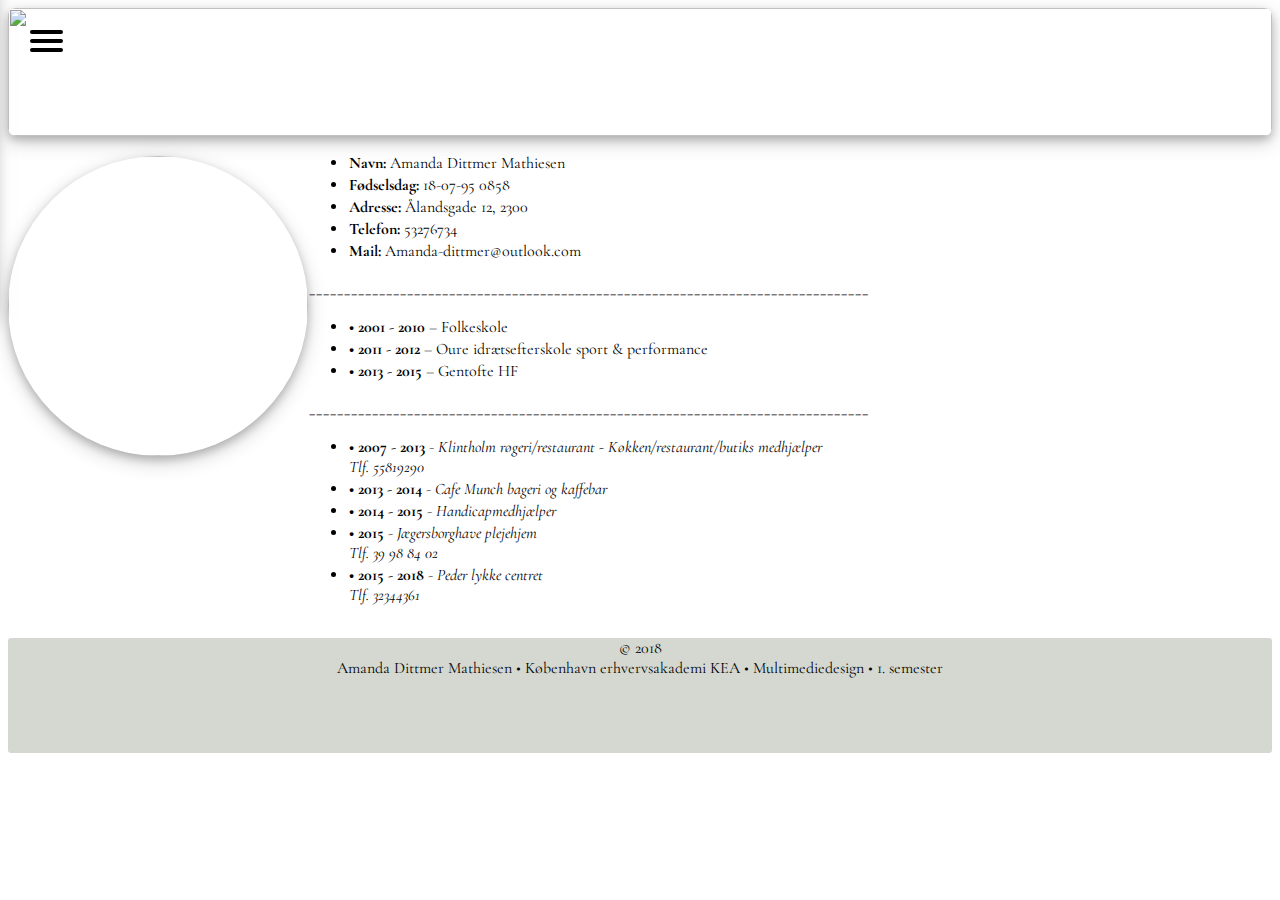
==== cv.html @ 9533afe3 "all" ====
<!DOCTYPE html>
<html lang="da">

<head>
    <meta charset="utf-8">
    <meta name="viewport" content="width=device-width, initial-scale=1.0">
    <meta name="robots" content="noindex">
    <link href="https://fonts.googleapis.com/css?family=Cormorant+Garamond" rel="stylesheet">
    <title>cv</title>
    <link rel="stylesheet" href="index.css">
</head>
<header>
    <nav role="navigation">
        <div id="menuToggl">

            <input type="checkbox" />

            <span></span>
            <span></span>
            <span></span>

            <ul id="menu">
                <a href="index.html">
                    <li>HJEM</li>
                </a>
                <a href="index.html">
                    <li>CV</li>
                </a>
                <a href="webdesign.html">
                    <li>WEBDESIGN</li>
                </a>

                <a href="video.html">
                    <li>VIDEO</li>
                </a>

                <a href="animation.html">
                    <li>ANIMATION</li>
                </a>

                <a href="ux.html">
                    <li>UX</li>
                </a>

            </ul>
        </div>
    </nav>

</header>

<body>
    <section id="amanda">
        <div class="nave">
            <img src="img/topcv.jpg">
        </div>
        <div class="sectionwrapper">
            <div class="column">
                <img src="img/mig.jpg">

            </div>

            <div class="column">
                <ul>
                    <li><b>Navn:</b> Amanda Dittmer Mathiesen </li>
                    <li><b>Fødselsdag:</b> 18-07-95 0858</li>
                    <li><b>Adresse:</b> Ålandsgade 12, 2300 </li>
                    <li><b>Telefon:</b> 53276734</li>
                    <li><b>Mail:</b> Amanda-dittmer@outlook.com</li>
                </ul>

                <p>________________________________________________________________________________</p>
                <ul>
                    <li><b>• 2001 - 2010</b> – Folkeskole
                    </li>
                    <li><b>• 2011 - 2012</b> – Oure idrætsefterskole sport & performance</li>
                    <li><b>• 2013 - 2015</b> – Gentofte HF</li>
                </ul>
                <p>________________________________________________________________________________</p>
                <ul>
                    <li><b>• 2007 - 2013</b> - <i>Klintholm røgeri/restaurant - Køkken/restaurant/butiks medhjælper <br>Tlf. 55819290</i></li>
                    <li> <b>• 2013 - 2014</b> - <i>Cafe Munch bageri og kaffebar</i> </li>
                    <li><b>• 2014 - 2015</b> - <i>Handicapmedhjælper</i> </li>
                    <li><b>• 2015 </b>- <i>Jægersborghave plejehjem <br> Tlf. 39 98 84 02</i></li>
                    <li> <b>• 2015 - 2018</b> - <i>Peder lykke centret  <br> Tlf. 32344361</i></li>
                </ul>


            </div>

        </div>


    </section>
    <footer>
        <p><span>&copy; 2018 <br> Amanda Dittmer Mathiesen •  København erhvervsakademi KEA • Multimediedesign • 1. semester</span></p>
    </footer>
    <script src=""></script>
</body>

</html>
---- index.css ----
/* TOP */

.nave {
    width: 100%;
    height: 10vw;
    margin: auto;
    display: flex;
    flex-wrap: wrap;
}

/* SLUT TOP */

/* MENU */

a {
    text-decoration: none;
    color: white;
    transition: color 0.3s ease;
}

a:hover {
    color: darkgray;
}

#menuToggl {
    display: block;
    position: absolute;
    top: 30px;
    left: 30px;
    z-index: 1;
}

#menuToggl input {
    display: block;
    width: 40px;
    height: 32px;
    position: absolute;
    top: -7px;
    left: -5px;
    cursor: pointer;
    opacity: 0;
    z-index: 2;
    /*    -webkit-touch-callout: none;*/
}

#menuToggl span {
    display: block;
    width: 33px;
    height: 4px;
    margin-bottom: 5px;
    position: relative;
    background: black;
    border-radius: 3px;
    z-index: 1;
    transform-origin: 4px 0px;
}

#menuToggl span:first-child {
    transform-origin: 0% 0%;
}

#menuToggl span:nth-last-child(2) {
    transform-origin: 0% 100%;
}

#menuToggl input:checked ~ span {
    opacity: 1;
    transform: rotate(45deg) translate(-2px, -1px);
    background: white;
}

#menuToggl input:checked ~ span:nth-last-child(3) {
    opacity: 0;
    transform: rotate(0deg) scale(0.2, 0.2);
}

#menuToggl input:checked ~ span:nth-last-child(2) {
    transform: rotate(-45deg) translate(0, -1px);
}

#menu {
    box-shadow: 8px 0px 20px 0px rgba(0, 0, 0, 0.75);
    position: absolute;
    width: 150px;
    height: inherit;
    margin: -100px 0 0 -50px;
    padding: 40px;
    padding-top: 125px;
    background: linear-gradient(to bottom, rgba(0, 0, 0, 0.65)0%, rgba(0, 0, 0, 1) 200%);

    list-style-type: none;
    /*    -webkit-font-smoothing: antialiased;*/
    transform-origin: 0% 0%;
    transform: translate(-100%, 0);

    transition: transform 0.5s cubic-bezier(0.77, 0.2, 0.05, 1.0);
}

#menu li {
    padding: 5px 10px;
    font-size: 20px;
    font-family: 'Inconsolata';
}



#menuToggl input:checked ~ ul {
    transform: none;
}

/*
li {
    list-style-type: none;
}
*/

/* MENU SLUT */

/* SPLASH */

#splash img {
    width: 100%;
    height: 100%;
}

#splash h1 {
    position: absolute;
    top: 30vw;
    left: 30vw;
}

#navn {
    position: absolute;
    top: -40vw;
    width: 10%;
    height: 10%;
}


/* SLUT SPLASH */

/* WEB */

#web .sectionwrapper {

    display: flex;
    flex-wrap: wrap;
    margin: auto;
    width: 60%;



}


#web .column_dada {

    flex-basis: 200px;
    flex-grow: 1;
    height: 100%;
    width: 100%;
    width background-repeat: no-repeat;
    padding-top: 10px;
}



#web img {
    height: 100%;
    width: 100%;
    width background-repeat: no-repeat;
    border-radius: 8px;
    box-shadow: 0 4px 8px 0 rgba(0, 0, 0, 0.2), 0 6px 20px 0 rgba(0, 0, 0, 0.19);

}

#web h2 {

    margin: auto;
    text-align: center;
    color: white;
    font-family: 'Inconsolata';


}

#web a {
    color: black;
    font-weight: bolder;
}

.column_dada img:hover {
    transform: scale(1.1);
}

#web h1 {
    margin: auto;
    padding: 10px;
    font-family: 'Inconsolata';

}

#web h3 {

    position: absolute;
    left: 30vw;
    flex-basis: 200px;
    flex-grow: 1;
    color: white;
    margin: auto;
    display: flex;
    flex-wrap: wrap;

}

#web p {
    margin: auto;
    padding: 2px;
    font-family: 'Cormorant Garamond';
    padding-bottom: 16px;
}

#web li {
    margin: auto;
    padding: 1px;
    font-family: 'Cormorant Garamond';
}

#web .arrow_puls {
    margin: auto;
}


/* SLUT WEB */

/* VIDEO 2-faced */

/* VIDEO */

#video .content_video {
    width: 100%!important;
    height: 100%!important;
    flex-wrap: wrap;
    margin: 10px;

}

#video .sectionwrapper {
    display: flex;
    flex-wrap: wrap;
    padding: 7%;
}

#video .hs-responsive-embed-youtube iframe,
video {
    position: absolute;
    width: 100%!important;
    height: 100%!important;

}

#video .hs-responsive-embed-youtube {
    position: relative;
    padding-bottom: 56.25%;
    /* 16:9 Aspect Ratio */
}

#video .column_bigben {
    display: flex;
    flex-wrap: wrap;
    text-decoration: none;
    margin: auto;

}

#video .nave img {
    width background-repeat: no-repeat;
    border-radius: 8px;
    box-shadow: 0 4px 8px 0 rgba(0, 0, 0, 0.2), 0 6px 20px 0 rgba(0, 0, 0, 0.19);
}

#video img {
    display: flex;
    flex-wrap: wrap;
    width: 100%;
    margin: auto;
}

#video h2 {
    text-decoration: none;
    color: black;
    font-family: 'Cormorant Garamond';
    text-align: center;
}

#video h1 {
    margin: auto;
    padding: 10px;
    font-family: 'Inconsolata';

}

#video p {
    margin: auto;
    font-family: 'Cormorant Garamond';

}

#video li {
    margin: auto;
    padding: 1px;
    font-family: 'Cormorant Garamond';

}

.bigben img:hover {
    transform: scale(1.1);
}

#video .arrow_puls {
    margin: auto;
}

/* SLUT VIDEO */

/* ANIMATION */

#anim .sectionwrapper {
    display: flex;
    flex-wrap: wrap;
    margin: auto;
    width: 90%;

}

#anim .column_anim {

    flex-basis: 200px;
    flex-grow: 1;
    height: 40vw;
    width: 40vw;
    margin: 10px;

}

#anim .column {
    display: flex;
    flex-wrap: wrap;
    height: 100%;
    width: 100%;
    background: linear-gradient(to bottom right, #4B5259, #D4D8D1);
    border-radius: 2px;
    box-shadow: 0 4px 8px 0 rgba(0, 0, 0, 0.2), 0 6px 20px 0 rgba(0, 0, 0, 0.19);
    margin: 10px;


}

#anim img {
    height: 100%;
    width: 100%;
    width background-repeat: no-repeat;
    border-radius: 8px;
    box-shadow: 0 4px 8px 0 rgba(0, 0, 0, 0.2), 0 6px 20px 0 rgba(0, 0, 0, 0.19);
}

#anim p {
    margin: auto;
    padding: 10px;
    font-family: 'Cormorant Garamond';
    font-size: 19px;
}

#anim h1 {
    margin: auto;
    padding: 10px;
    font-family: 'Inconsolata';
    font-size: 32px;

}

#anim h3 {
    margin: auto;
    padding: 10px;
    font-family: 'Inconsolata';
    font-size: 19px;

}

#anim .columnt_t {

    height: 100%;
    width: 100%;
    margin: auto;
    width: 80%;

}




#anim .column:hover {
    transform: scale(1.1);
}

/* SLUT ANIM */

/* SKITSER */

#skitser .sectionwrapper {
    display: flex;
    flex-wrap: wrap;
    position: relative;
    margin: auto;
    width: 60%;

}

#skitser .column_skitse {

    flex-basis: 200px;
    flex-grow: 1;


}



#skitser .nave img {
    border-radius: 8px;
}

#skitser img {
    border-radius: 2px;
    box-shadow: 0 4px 8px 0 rgba(0, 0, 0, 0.2), 0 6px 20px 0 rgba(0, 0, 0, 0.19);
    height: 100%;
    width: 100%;
}

#skitser p {
    margin: auto;
    padding: 10px;
    font-family: 'Cormorant Garamond';

}

#skitser h1 {
    margin: auto;
    padding: 10px;
    font-family: 'Inconsolata';
    font-size: 32px;
}

#skitser li {
    margin: auto;
    padding: 1px;
    font-family: 'Cormorant Garamond';
}

#skitser .column img:hover {
    transform: scale(1.1);
}

#skitser .arrow_puls {
    margin: auto;
}


#arrows {
    background-image: url(img/SVG/p.svg);
    background-size: contain;
    background-repeat: no-repeat;
}

.arrow_puls {

    background-size: 100%;
    width: 20vw;
    height: 10vw;
    animation: pulse_kf 0.8s infinite alternate linear;
}


.pulse {
    animation: pulse_kf 0.8s infinite alternate linear;
}

@keyframes pulse_kf {
    0% {
        transform: scale(1.3);
    }
    100% {
        transform: scale(1.1);
    }
}

/* UX */

#ux .sectionwrapper {
    display: flex;
    flex-wrap: wrap;
    margin: auto;
    width: 90%;
}

#ux .column_ux {
    flex-basis: 200px;
    flex-grow: 2;
    width: 100%;
    height: 100%;
    margin: 10px;
}


#ux img {
    height: 100%;
    width: 100%;
    width background-repeat: no-repeat;
    border-radius: 2px;
    box-shadow: 0 4px 8px 0 rgba(0, 0, 0, 0.2), 0 6px 20px 0 rgba(0, 0, 0, 0.19);
}

#ux .nave img {
    border-radius: 8px;
    box-shadow: 0 4px 8px 0 rgba(0, 0, 0, 0.2), 0 6px 20px 0 rgba(0, 0, 0, 0.19);
}

#ux p {

    padding: 1px;
    font-family: 'Cormorant Garamond';
    margin: auto;
    flex-basis: 200px;
    flex-grow: 1;
    padding-bottom: 20px;
}

#ux h1 {
    margin: auto;
    padding: 10px;
    font-family: 'Inconsolata';

}

#ux li {
    padding: 1px;
    font-family: 'Cormorant Garamond';
    margin: auto;

}

#ux h3 {
    font-family: 'Cormorant Garamond';
    margin: auto;
    text-align: center;

}

.column_ux img:hover {
    transform: scale(1.1);
}

/* SLUT UX */

/* CV */

#amanda .sectionwrapper {
    display: flex;
    flex-wrap: wrap;

}

#amanda p {
    padding: 1px;
    font-family: 'Cormorant Garamond';
    margin: auto;
    flex-basis: 200px;
    flex-grow: 1;
}

#amanda li {
    padding: 1px;
    font-family: 'Cormorant Garamond';
    margin: auto;
    font-size: rem;
}

#amanda img {
    height: 100%;
    width: 100%;
    width background-repeat: no-repeat;
    border-radius: 8px;
    box-shadow: 0 4px 8px 0 rgba(0, 0, 0, 0.2), 0 6px 20px 0 rgba(0, 0, 0, 0.19);

}

#amanda .column img {
    background-size: cover;
    background-repeat: no-repeat;
    border-radius: 500px;
    width: 300px;
    height: 300px;
    order: 4;
    margin: 20px 0px;

}

#amanda .column img:hover {
    transform: scale(1.1);
}

/* SLUT CV */

/* FOOTER */

footer {
    height: 9vw;
    text-align: center;
    background-color: #D4D8D1;
    font-family: 'Cormorant Garamond';
    border-radius: 3px;
}

/* SLUT FOOTER */
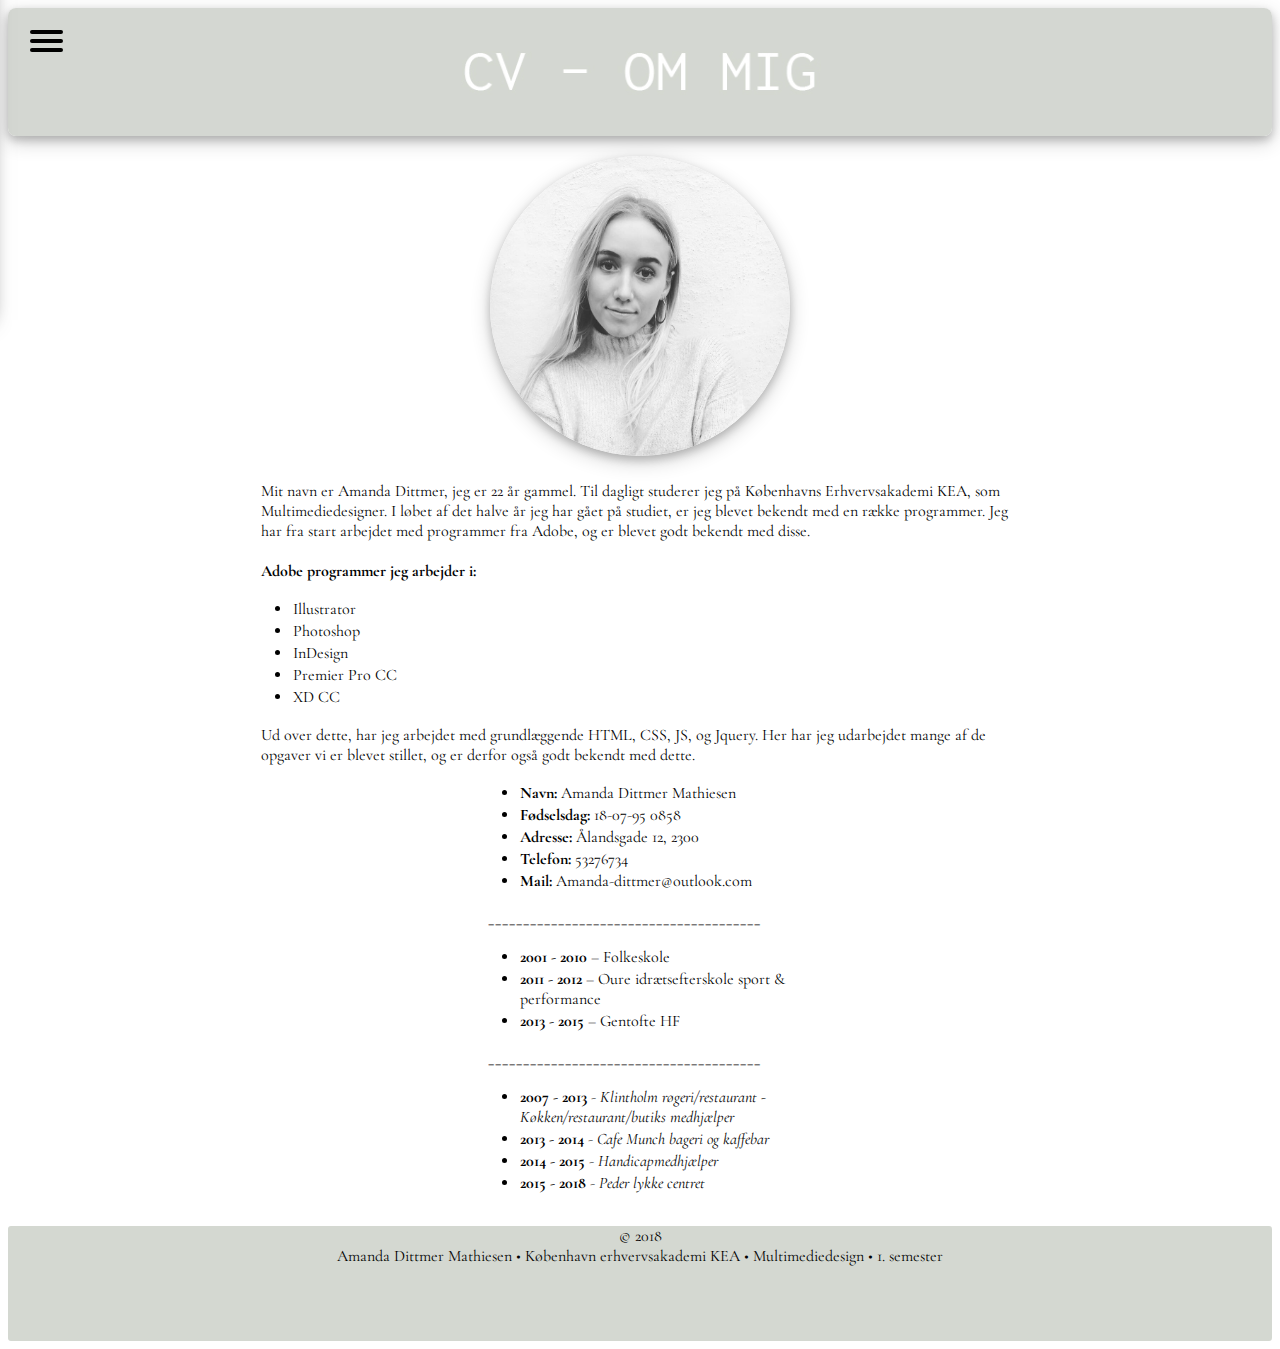
==== commit 911f6675: "a" ====
--- a/cv.html
+++ b/cv.html
@@ -23,7 +23,7 @@
                 <a href="index.html">
                     <li>HJEM</li>
                 </a>
-                <a href="index.html">
+                <a href="cv.html">
                     <li>CV</li>
                 </a>
                 <a href="webdesign.html">
@@ -58,7 +58,22 @@
                 <img src="img/mig.jpg">
 
             </div>
+            <div class="column">
+                <p>Mit navn er Amanda Dittmer, jeg er 22 år gammel. Til dagligt studerer jeg på Københavns Erhvervsakademi KEA, som Multimediedesigner. I løbet af det halve år jeg har gået på studiet, er jeg blevet bekendt med en række programmer. Jeg har fra start arbejdet med programmer fra Adobe, og er blevet godt bekendt med disse. </p><br>
+                <p><b>Adobe programmer jeg arbejder i:</b> </p>
+                <ul>
+                    <li> Illustrator</li>
+                    <li> Photoshop</li>
+                    <li> InDesign </li>
+                    <li> Premier Pro CC</li>
+                    <li>XD CC</li>
+                </ul>
+                <p>Ud over dette, har jeg arbejdet med grundlæggende HTML, CSS, JS, og Jquery. Her har jeg udarbejdet mange af de opgaver vi er blevet stillet, og er derfor også godt bekendt med dette.</p>
 
+
+            </div>
+        </div>
+        <div class="sectionwrapper">
             <div class="column">
                 <ul>
                     <li><b>Navn:</b> Amanda Dittmer Mathiesen </li>
@@ -68,20 +83,20 @@
                     <li><b>Mail:</b> Amanda-dittmer@outlook.com</li>
                 </ul>
 
-                <p>________________________________________________________________________________</p>
+                <p>_______________________________________</p>
                 <ul>
-                    <li><b>• 2001 - 2010</b> – Folkeskole
+                    <li><b> 2001 - 2010</b> – Folkeskole
                     </li>
-                    <li><b>• 2011 - 2012</b> – Oure idrætsefterskole sport & performance</li>
-                    <li><b>• 2013 - 2015</b> – Gentofte HF</li>
+                    <li><b> 2011 - 2012</b> – Oure idrætsefterskole sport & performance</li>
+                    <li><b>2013 - 2015</b> – Gentofte HF</li>
                 </ul>
-                <p>________________________________________________________________________________</p>
+                <p>_______________________________________</p>
                 <ul>
-                    <li><b>• 2007 - 2013</b> - <i>Klintholm røgeri/restaurant - Køkken/restaurant/butiks medhjælper <br>Tlf. 55819290</i></li>
-                    <li> <b>• 2013 - 2014</b> - <i>Cafe Munch bageri og kaffebar</i> </li>
-                    <li><b>• 2014 - 2015</b> - <i>Handicapmedhjælper</i> </li>
-                    <li><b>• 2015 </b>- <i>Jægersborghave plejehjem <br> Tlf. 39 98 84 02</i></li>
-                    <li> <b>• 2015 - 2018</b> - <i>Peder lykke centret  <br> Tlf. 32344361</i></li>
+                    <li><b> 2007 - 2013</b> - <i>Klintholm røgeri/restaurant - Køkken/restaurant/butiks medhjælper </i></li>
+                    <li> <b> 2013 - 2014</b> - <i>Cafe Munch bageri og kaffebar</i> </li>
+                    <li><b> 2014 - 2015</b> - <i>Handicapmedhjælper</i> </li>
+
+                    <li> <b> 2015 - 2018</b> - <i>Peder lykke centret</i></li>
                 </ul>
 
 
--- a/index.css
+++ b/index.css
@@ -574,15 +574,17 @@
     padding: 1px;
     font-family: 'Cormorant Garamond';
     margin: auto;
+    width: 60%;
     flex-basis: 200px;
     flex-grow: 1;
+
 }
 
 #amanda li {
     padding: 1px;
     font-family: 'Cormorant Garamond';
     margin: auto;
-    font-size: rem;
+    width: 60%
 }
 
 #amanda img {
@@ -591,6 +593,7 @@
     width background-repeat: no-repeat;
     border-radius: 8px;
     box-shadow: 0 4px 8px 0 rgba(0, 0, 0, 0.2), 0 6px 20px 0 rgba(0, 0, 0, 0.19);
+
 
 }
 
@@ -602,7 +605,10 @@
     height: 300px;
     order: 4;
     margin: 20px 0px;
-
+}
+
+#amanda .column {
+    margin: auto;
 }
 
 #amanda .column img:hover {
